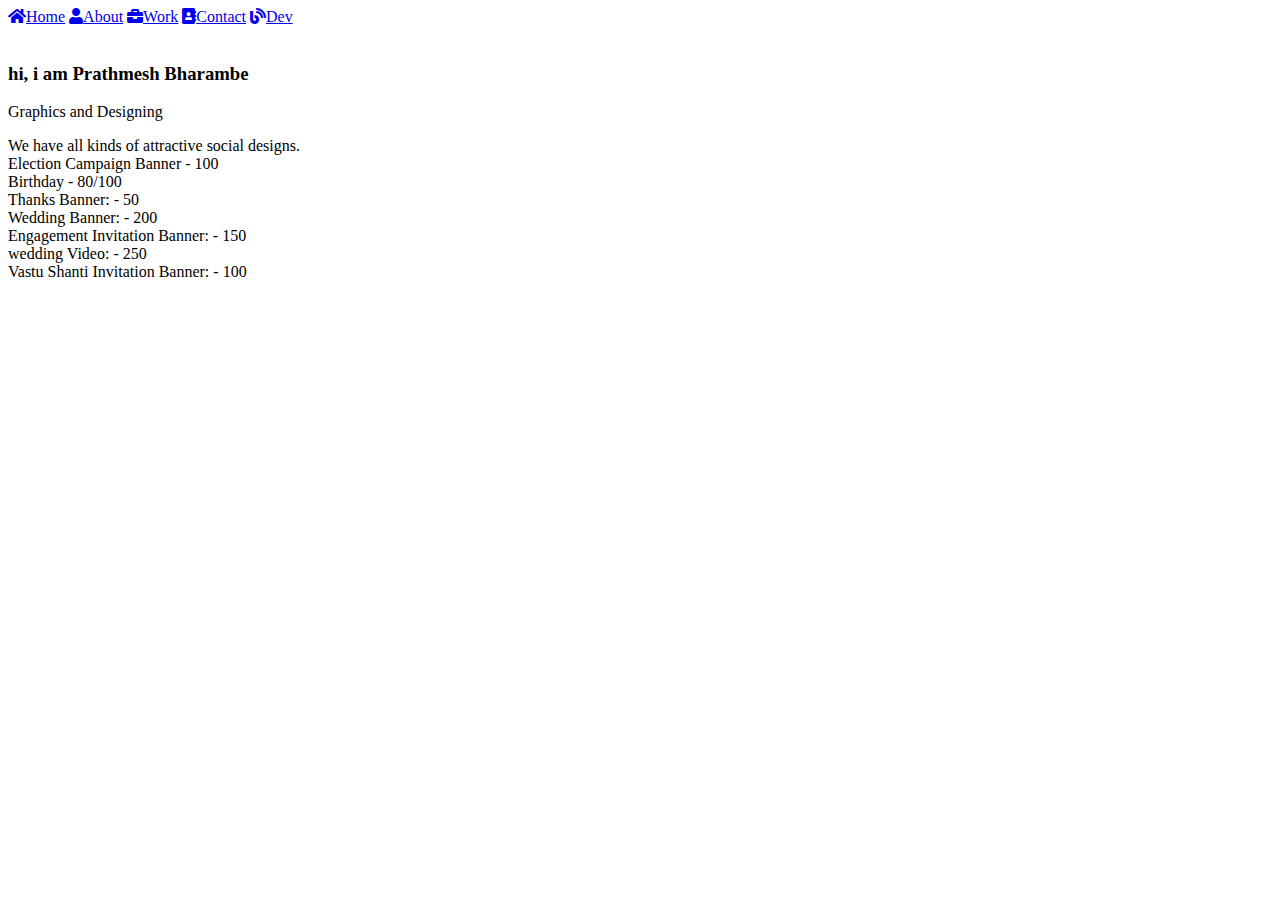
==== index.html @ e3508b48 "Add files via upload" ====
<!DOCTYPE html>
<html lang="en">
<head>
  <link rel="icon" href="images/logo.png" type="image/png">
    <meta charset="UTF-8">
    <meta http-equiv="X-UA-Compatible" content="IE=edge">
    <meta name="viewport" content="width=device-width, initial-scale=1.0">
    <title>Prathmesh Bharambe</title>

    <!-- font awesome cdn link  -->
    <link rel="stylesheet" href="https://cdnjs.cloudflare.com/ajax/libs/font-awesome/5.15.4/css/all.min.css">

    <!-- custom css file link  -->
    <link rel="stylesheet" href="css/style.css">
<meta property="og:title" content="Prathmesh Bharambe">
  <meta property="og:description" content="Prathmesh Bharambe, Graphic and Designing | Pro Incorporation.">
  <meta property="og:type" content="website">
  <meta property="og:url" content="https://proosstore.github.io/Pro-Store/">
  <meta property="og:image" content="images/logo.png">
  
</head>
<body>
    
<!-- navbar section starts  -->

<nav class="navbar">
    <a href="home.html"> <i class="fas fa-home"></i>Home</a>
    <a href="about.html"> <i class="fas fa-user"></i>About</a>
    <a href="work.html"> <i class="fas fa-briefcase"></i>Work</a>
    <a href="contact.html"> <i class="fas fa-address-book"></i>Contact</a>
    <a href="pro.html"> <i class="fas fa-blog"></i>Dev</a>
    
</nav>

<!-- navbar section ends -->

<!-- home section starts  -->

<section class="home">

    <div class="image">
        <img src="images/p8.png" alt="">
    </div>

    <div class="content">
        <h3>hi, i am Prathmesh Bharambe</h3>
        <span>Graphics and Designing</span>
        <p>We have all kinds of attractive social designs.<br>
        Election Campaign Banner - 100<br>
        Birthday - 80/100<br>
        Thanks Banner: - 50<br>
        Wedding Banner: - 200<br>
        Engagement Invitation Banner: - 150<br>
        wedding Video: - 250<br>
        Vastu Shanti Invitation Banner: - 100</p>
    </div>

</section>

<!-- home section ends -->

</body>
</html>
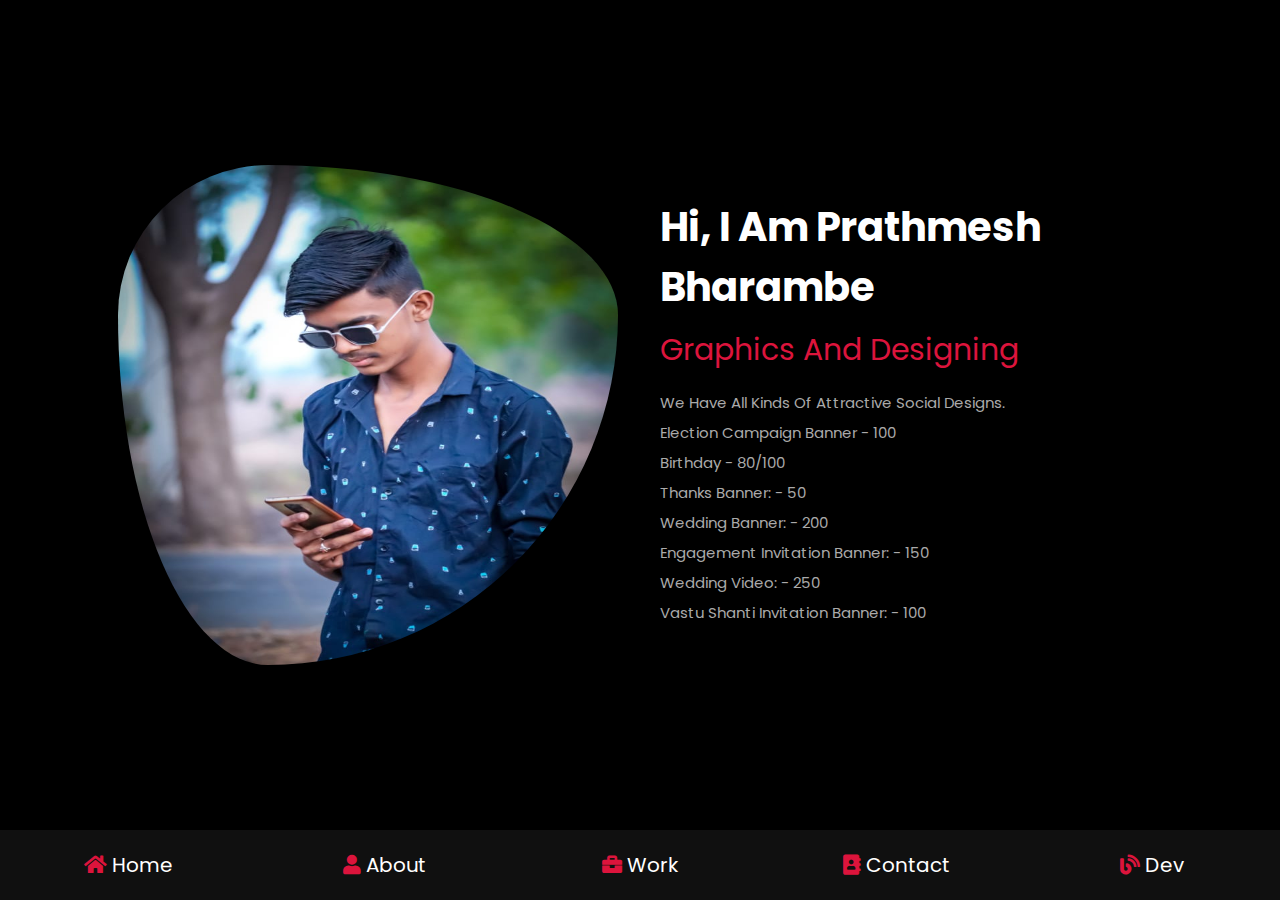
==== commit a70c592f: "Update index.html" ====
--- a/index.html
+++ b/index.html
@@ -16,7 +16,7 @@
   <meta property="og:description" content="Prathmesh Bharambe, Graphic and Designing | Pro Incorporation.">
   <meta property="og:type" content="website">
   <meta property="og:url" content="https://proosstore.github.io/Pro-Store/">
-  <meta property="og:image" content="images/logo.png">
+  <meta property="og:image" content=" https://proosstore.github.io/Pro-Store/images/logo.png ">
   
 </head>
 <body>
--- a/css/style.css
+++ b/css/style.css
@@ -0,0 +1,694 @@
+@import url("https://fonts.googleapis.com/css2?family=Poppins:wght@100;300;400;500;600;700&display=swap");
+* {
+  font-family: 'Poppins', -apple-system, BlinkMacSystemFont, 'Segoe UI', Roboto, Oxygen, Ubuntu, Cantarell, 'Open Sans', 'Helvetica Neue', sans-serif;
+  margin: 0;
+  padding: 0;
+  -webkit-box-sizing: border-box;
+          box-sizing: border-box;
+  text-decoration: none;
+  outline: none;
+  border: none;
+  text-transform: capitalize;
+}
+#true {
+  color: #fff;
+}
+html {
+  font-size: 62.5%;
+  overflow-x: hidden;
+}
+#tweet {
+  color: #007AFF;
+}
+#insta {
+  color: #FF1493;
+}
+#data {
+  color: #FFFF00;
+  font-weight: bold;
+}
+#bye {
+  font-size: 10px;
+  color: #fff;
+}
+
+html::-webkit-scrollbar {
+  width: 1rem;
+}
+
+html::-webkit-scrollbar-track {
+  background: #0d0d0d;
+}
+
+html::-webkit-scrollbar-thumb {
+  background: crimson;
+  border-radius: 5rem;
+}
+
+body {
+  background: #000;
+  padding-bottom: 6.5rem;
+}
+
+section {
+  padding: 5rem 9%;
+}
+h2 {
+  color: white;
+}
+.heading {
+  text-align: center;
+  font-size: 6vw;
+  color: #fff;
+  margin-bottom: 3rem;
+  text-transform: uppercase;
+}
+
+.heading span {
+  text-transform: uppercase;
+  color: crimson;
+}
+
+.btn {
+  display: inline-block;
+  margin-top: 1rem;
+  border-radius: 5rem;
+  background: crimson;
+  padding: .7rem;
+  font-size: 1.7rem;
+  color: #fff;
+  padding-left: 2rem;
+}
+
+.btn i {
+  height: 4rem;
+  width: 4rem;
+  line-height: 4rem;
+  font-size: 1.7rem;
+  text-align: center;
+  background: #fff;
+  color: crimson;
+  border-radius: 50%;
+  margin-left: 1rem;
+  -webkit-transition: .2s linear;
+  transition: .2s linear;
+}
+
+.btn:hover i {
+  margin-left: 2rem;
+}
+
+.navbar {
+  position: fixed;
+  bottom: 0;
+  left: 0;
+  right: 0;
+  display: -webkit-box;
+  display: -ms-flexbox;
+  display: flex;
+  z-index: 1000;
+  -webkit-box-align: end;
+      -ms-flex-align: end;
+          align-items: flex-end;
+}
+
+.navbar a {
+  padding: 2rem;
+  font-size: 2rem;
+  background: #101010;
+  -webkit-box-flex: 1;
+      -ms-flex: 1;
+          flex: 1;
+  color: #fff;
+  text-align: center;
+  -webkit-transition: .2s linear;
+  transition: .2s linear;
+}
+
+.navbar a i {
+  color: crimson;
+  padding-right: .5rem;
+}
+
+.navbar a:hover {
+  background: crimson;
+  padding-bottom: 6rem;
+}
+
+.navbar a:hover i {
+  color: #fff;
+}
+
+.home {
+  display: -webkit-box;
+  display: -ms-flexbox;
+  display: flex;
+  -webkit-box-align: center;
+      -ms-flex-align: center;
+          align-items: center;
+  -ms-flex-wrap: wrap;
+      flex-wrap: wrap;
+  gap: 4rem;
+  min-height: calc(100vh - 6.5rem);
+}
+
+.home .image {
+  -webkit-box-flex: 1;
+      -ms-flex: 1 1 42rem;
+          flex: 1 1 42rem;
+  text-align: center;
+}
+
+.home .image img {
+  height: 50rem;
+  width: 50rem;
+  border-radius: 30% 70% 70% 30% / 30% 30% 70% 70%;
+}
+
+.home .content {
+  -webkit-box-flex: 1;
+      -ms-flex: 1 1 42rem;
+          flex: 1 1 42rem;
+}
+
+.home .content h3 {
+  color: #fff;
+  font-size: 4rem;
+  padding-bottom: .5rem;
+}
+
+.home .content span {
+  font-size: 3rem;
+  color: crimson;
+  padding: .5rem 0;
+  display: block;
+}
+
+.home .content p {
+  font-size: 1.5rem;
+  color: #aaa;
+  padding: 1rem 0;
+  line-height: 2;
+}
+
+.about .row {
+  display: -webkit-box;
+  display: -ms-flexbox;
+  display: flex;
+  -webkit-box-align: center;
+      -ms-flex-align: center;
+          align-items: center;
+  -ms-flex-wrap: wrap;
+      flex-wrap: wrap;
+  gap: 2rem;
+}
+
+.about .row .info-container {
+  -webkit-box-flex: 1;
+      -ms-flex: 1 1 42rem;
+          flex: 1 1 42rem;
+}
+
+.about .row .info-container h1 {
+  font-size: 3rem;
+  color: #fff;
+  text-transform: uppercase;
+  padding-bottom: 1rem;
+}
+
+.about .row .info-container .box-container {
+  padding: 1rem 0;
+  display: -webkit-box;
+  display: -ms-flexbox;
+  display: flex;
+  -ms-flex-wrap: wrap;
+      flex-wrap: wrap;
+  gap: 2rem;
+}
+
+.about .row .info-container .box-container .box {
+  -webkit-box-flex: 1;
+      -ms-flex: 1 1 20rem;
+          flex: 1 1 20rem;
+}
+
+.about .row .info-container .box-container .box h3 {
+  font-size: 1.7rem;
+  color: #fff;
+  padding: 1rem 0;
+  font-weight: normal;
+}
+
+.about .row .info-container .box-container .box h3 span {
+  color: #aaa;
+  font-weight: lighter;
+}
+
+.about .row .count-container {
+  -webkit-box-flex: 1;
+      -ms-flex: 1 1 42rem;
+          flex: 1 1 42rem;
+  display: -webkit-box;
+  display: -ms-flexbox;
+  display: flex;
+  -ms-flex-wrap: wrap;
+      flex-wrap: wrap;
+  gap: 2rem;
+}
+
+.about .row .count-container .box {
+  -webkit-box-flex: 1;
+      -ms-flex: 1 1 20rem;
+          flex: 1 1 20rem;
+  padding: 3rem 4rem;
+  border-radius: .5rem;
+  background: #1a1a1a;
+  -webkit-box-shadow: 0 0.5rem 1rem rgba(0, 0, 0, 0.7);
+          box-shadow: 0 0.5rem 1rem rgba(0, 0, 0, 0.7);
+}
+
+.about .row .count-container .box h3 {
+  font-size: 5rem;
+  color: crimson;
+}
+
+.about .row .count-container .box p {
+  font-size: 2rem;
+  color: #aaa;
+}
+
+.skills .box-container {
+  display: -ms-grid;
+  display: grid;
+  -ms-grid-columns: (minmax(16rem, 1fr))[auto-fit];
+      grid-template-columns: repeat(auto-fit, minmax(16rem, 1fr));
+  gap: 1.5rem;
+}
+
+.skills .box-container .box {
+  padding: 2rem;
+  text-align: center;
+  -webkit-box-shadow: 0 0.5rem 1rem rgba(0, 0, 0, 0.7);
+          box-shadow: 0 0.5rem 1rem rgba(0, 0, 0, 0.7);
+  border-radius: .5rem;
+  background: #1a1a1a;
+}
+
+.skills .box-container .box:hover {
+  background: #fff;
+}
+
+.skills .box-container .box:hover h3 {
+  color: #0d0d0d;
+}
+
+.skills .box-container .box img {
+  height: 7rem;
+  margin-bottom: 1rem;
+}
+
+.skills .box-container .box h3 {
+  color: #fff;
+  font-size: 1.7rem;
+  font-weight: normal;
+  text-transform: uppercase;
+}
+
+.education .box-container {
+  display: -webkit-box;
+  display: -ms-flexbox;
+  display: flex;
+  -ms-flex-wrap: wrap;
+      flex-wrap: wrap;
+}
+
+.education .box-container .box {
+  -webkit-box-flex: 1;
+      -ms-flex: 1 1 40rem;
+          flex: 1 1 40rem;
+  margin-left: 2rem;
+  padding-top: 0;
+  padding-bottom: 0;
+  padding-left: 3.5rem;
+  padding-bottom: 3rem;
+  border-left: 0.1rem solid #aaa;
+  position: relative;
+}
+
+.education .box-container .box i {
+  height: 4.5rem;
+  width: 4.5rem;
+  line-height: 4.5rem;
+  font-size: 1.7rem;
+  border-radius: 50%;
+  background: crimson;
+  color: #fff;
+  text-align: center;
+  position: absolute;
+  top: -1rem;
+  left: -2.5rem;
+}
+
+.education .box-container .box span {
+  font-size: 1.7rem;
+  color: #fff;
+  border-radius: 5rem;
+  padding: .5rem 1.5rem;
+  background: #1a1a1a;
+}
+
+.education .box-container .box h3 {
+  font-size: 2rem;
+  padding: 1rem 0;
+  color: #fff;
+  padding-top: 3rem;
+  font-weight: normal;
+}
+
+.education .box-container .box p {
+  font-size: 1.5rem;
+  color: #aaa;
+  line-height: 2;
+}
+
+.portfolio {
+  text-align: center;
+}
+
+.portfolio .box-container {
+  display: -ms-grid;
+  display: grid;
+  -ms-grid-columns: (minmax(31rem, 1fr))[auto-fit];
+      grid-template-columns: repeat(auto-fit, minmax(31rem, 1fr));
+  gap: 1.5rem;
+  margin-bottom: 2rem;
+}
+
+.portfolio .box-container .box {
+  height: 30rem;
+  overflow: hidden;
+  position: relative;
+}
+
+.portfolio .box-container .box:hover .content {
+  -webkit-transform: translateY(0%);
+          transform: translateY(0%);
+}
+
+.portfolio .box-container .box img {
+  height: 100%;
+  width: 100%;
+  -o-object-fit: cover;
+     object-fit: cover;
+}
+
+.portfolio .box-container .box .content {
+  position: absolute;
+  top: 0;
+  left: 0;
+  height: 100%;
+  width: 100%;
+  background: #1a1a1a;
+  display: -webkit-box;
+  display: -ms-flexbox;
+  display: flex;
+  -webkit-box-orient: vertical;
+  -webkit-box-direction: normal;
+      -ms-flex-flow: column;
+          flex-flow: column;
+  -webkit-box-align: center;
+      -ms-flex-align: center;
+          align-items: center;
+  -webkit-box-pack: center;
+      -ms-flex-pack: center;
+          justify-content: center;
+  padding: 2rem;
+  -webkit-transform: translateY(-100%);
+          transform: translateY(-100%);
+  -webkit-transition: .2s linear;
+  transition: .2s linear;
+}
+
+.portfolio .box-container .box .content h3 {
+  font-size: 2.5rem;
+  color: #fff;
+  text-transform: uppercase;
+  font-weight: normal;
+}
+
+.portfolio .box-container .box .content p {
+  padding: 1rem 0;
+  font-size: 1.5rem;
+  line-height: 2;
+  color: #aaa;
+}
+
+.portfolio .box-container .box .content a {
+  font-size: 2rem;
+  color: crimson;
+}
+
+.portfolio .box-container .box .content a:hover {
+  color: #fff;
+}
+
+.blogs .box-container {
+  display: -ms-grid;
+  display: grid;
+  -ms-grid-columns: (minmax(31rem, 1fr))[auto-fit];
+      grid-template-columns: repeat(auto-fit, minmax(31rem, 1fr));
+  gap: 1.5rem;
+}
+
+.blogs .box-container .box {
+  text-align: center;
+  padding: 2rem;
+  border-radius: .5rem;
+  background: #1a1a1a;
+  -webkit-box-shadow: 0 0.5rem 1rem rgba(0, 0, 0, 0.7);
+          box-shadow: 0 0.5rem 1rem rgba(0, 0, 0, 0.7);
+}
+
+.blogs .box-container .box:hover .image img {
+  -webkit-transform: scale(1.2);
+          transform: scale(1.2);
+}
+
+.blogs .box-container .box .image {
+  height: 25rem;
+  width: 100%;
+  border-radius: .5rem;
+  overflow: hidden;
+}
+
+.blogs .box-container .box .image img {
+  height: 100%;
+  width: 100%;
+  -o-object-fit: cover;
+     object-fit: cover;
+  -webkit-transition: .2s linear;
+  transition: .2s linear;
+}
+
+.blogs .box-container .box .content .icons {
+  position: relative;
+  top: -1rem;
+  border-radius: .5rem;
+  padding: 1.5rem;
+  display: inline-block;
+  background: #0d0d0d;
+}
+
+.blogs .box-container .box .content .icons a {
+  font-size: 1.4rem;
+  margin: 0 1rem;
+  color: #fff;
+}
+
+.blogs .box-container .box .content .icons a:hover {
+  color: crimson;
+}
+
+.blogs .box-container .box .content .icons a i {
+  padding-right: .5rem;
+  color: crimson;
+}
+
+.blogs .box-container .box .content h3 {
+  font-size: 2rem;
+  color: #fff;
+  font-weight: normal;
+}
+
+.blogs .box-container .box .content p {
+  font-size: 1.5rem;
+  color: #aaa;
+  padding: 1rem 0;
+  line-height: 2;
+}
+
+.contact .row {
+  display: -webkit-box;
+  display: -ms-flexbox;
+  display: flex;
+  -webkit-box-align: center;
+      -ms-flex-align: center;
+          align-items: center;
+  -ms-flex-wrap: wrap;
+      flex-wrap: wrap;
+  gap: 2rem;
+}
+
+.contact .row .info-container {
+  width: 40rem;
+}
+
+.contact .row .info-container h1 {
+  font-size: 3rem;
+  text-transform: uppercase;
+  color: #fff;
+  padding-bottom: 1rem;
+}
+
+.contact .row .info-container p {
+  font-size: 1.5rem;
+  line-height: 2;
+  color: #aaa;
+  padding: 1rem 0;
+}
+
+.contact .row .info-container .box-container {
+  padding: 2rem 0;
+}
+
+.contact .row .info-container .box-container .box {
+  display: -webkit-box;
+  display: -ms-flexbox;
+  display: flex;
+  gap: 2rem;
+  padding: 1rem 0;
+}
+
+.contact .row .info-container .box-container .box i {
+  font-size: 3rem;
+  color: crimson;
+}
+
+.contact .row .info-container .box-container .box h3 {
+  font-size: 2rem;
+  color: #fff;
+}
+
+.contact .row .info-container .share a {
+  font-size: 2rem;
+  height: 4.5rem;
+  width: 4.5rem;
+  line-height: 4.5rem;
+  border-radius: 50%;
+  background: #1a1a1a;
+  color: #fff;
+  text-align: center;
+  margin-right: .3rem;
+}
+
+.contact .row .info-container .share a:hover {
+  background: crimson;
+}
+
+.contact .row form {
+  -webkit-box-flex: 1;
+      -ms-flex: 1 1 42rem;
+          flex: 1 1 42rem;
+}
+
+.contact .row form .inputBox {
+  display: -webkit-box;
+  display: -ms-flexbox;
+  display: flex;
+  -ms-flex-wrap: wrap;
+      flex-wrap: wrap;
+  -webkit-box-pack: justify;
+      -ms-flex-pack: justify;
+          justify-content: space-between;
+}
+
+.contact .row form .inputBox input {
+  width: 49%;
+}
+
+.contact .row form .inputBox input,
+.contact .row form textarea {
+  border-radius: 5rem;
+  padding: 1.2rem 1.8rem;
+  font-size: 1.6rem;
+  color: #fff;
+  text-transform: none;
+  margin: .7rem 0;
+  background: #1a1a1a;
+}
+
+.contact .row form textarea {
+  width: 100%;
+  border-radius: 1rem;
+  resize: none;
+  height: 25rem;
+}
+
+.contact .row form .btn {
+  padding: 1rem 3rem;
+  cursor: pointer;
+}
+
+.contact .row form .btn:hover {
+  background: #fff;
+  color: #0d0d0d;
+}
+
+@media (max-width: 1200px) {
+  html {
+    font-size: 55%;
+  }
+  section {
+    padding: 3rem 2rem;
+  }
+}
+
+@media (max-width: 768px) {
+  .heading {
+    font-size: 12vw;
+  }
+  .navbar a i {
+    padding: 0;
+  }
+  .navbar a span {
+    display: none;
+  }
+  .navbar a:hover {
+    padding-bottom: 2rem;
+  }
+  .home {
+    text-align: center;
+    gap: 2rem;
+  }
+  .home .image img {
+    height: 30rem;
+    width: 30rem;
+  }
+  .home .content h3 {
+    font-size: 3rem;
+  }
+  .home .content span {
+    font-size: 2.5rem;
+  }
+  .contact .row form .inputBox input {
+    width: 100%;
+    margin-bottom: 1rem;
+  }
+}
+
+@media (max-width: 450px) {
+  html {
+    font-size: 50%;
+  }
+}
+/*# sourceMappingURL=style.css.map */
